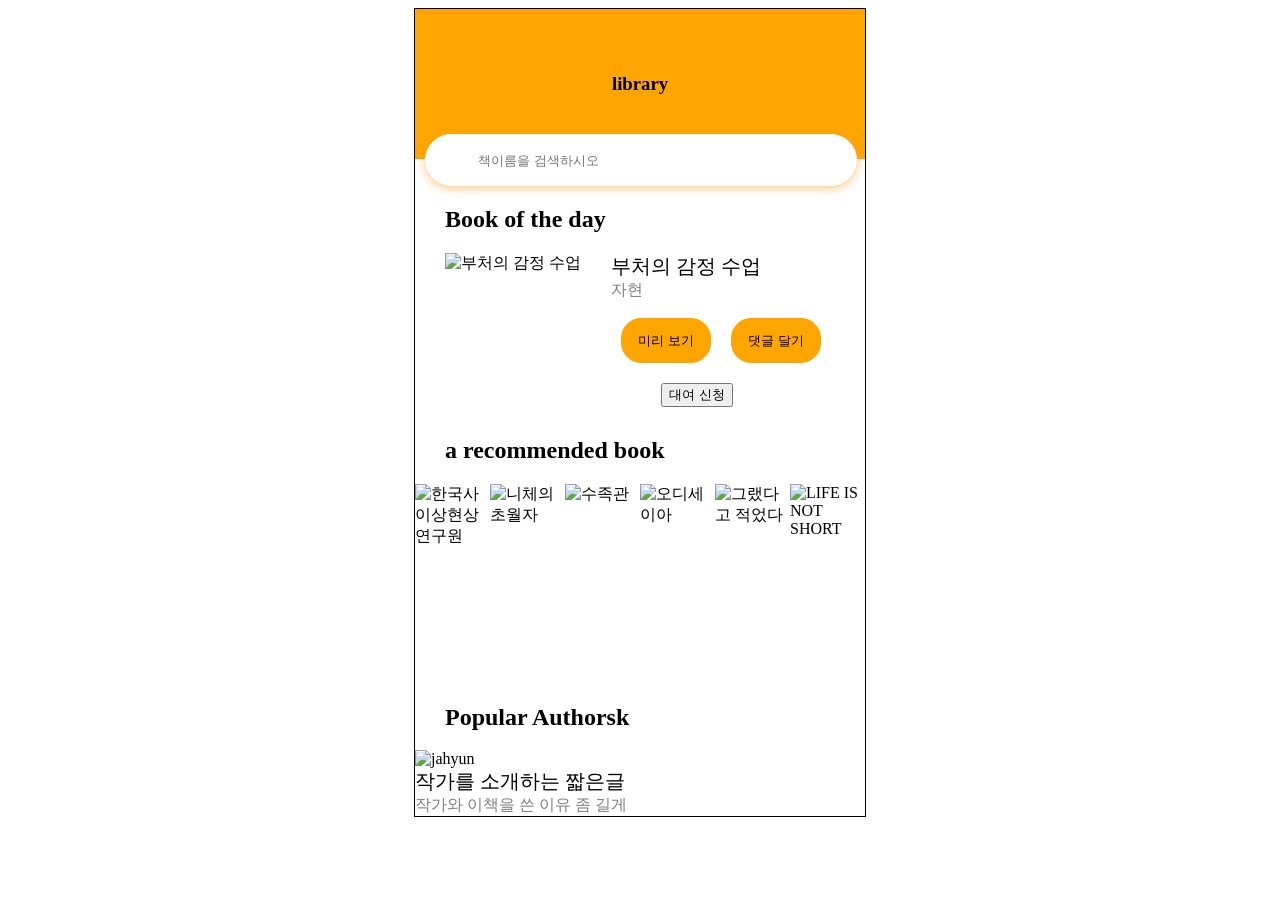
==== 05-library/index.html @ a482d732 "Style book action buttons" ====
<!DOCTYPE html>
<html lang="kr">
<head>
    <meta charset="UTF-8">
    <meta name="viewport" content="width=device-width, initial-scale=1.0">
    <title>Document</title>
    <link href="style.css" rel="stylesheet">
</head>
<body>
    <div class="container">
        <header>
            <h3>library</h3>
        </header>
        <main>
            <!-- 검색 -->
            <div class="search">
                <i class="fa-solid fa-magnifying-glass"></i>
                <input type="text" id="search" name="search" size="15" placeholder="책이름을 검색하시오" />
            </div>
            <!-- 오늘의 책 -->
            <div class="section">
                <h2>Book of the day</h2>
                <div class="section-list">
                    <div class="section-image"><img class="book-picture" src="images/buddha.jpg" alt="부처의 감정 수업"></div>
                    <div class="section-actions">
                        <p>부처의 감정 수업</p>
                        <span>자현</span>
                        <div class="section-but">
                            <button class="preview">미리 보기</button>
                            <button class="comment">댓글 달기</button>
                        </div>
                        <div class="section-icon">
                            <i class="fa-solid fa-bell"></i>
                            <button class="borrow">대여 신청</button>
                        </div>
                    </div>
                </div>    
            </div>
            <!-- 베스트 책 추천 -->
            <div class="slider">
                <h2>a recommended book</h2>
                <div class="slider-image">
                    <!--이미지 넣을 공간-->
                    <img class="book-picture" src="images/book1.jpg" alt="한국사 이상현상 연구원"/>
                    <img class="book-picture" src="images/book2.jpg" alt="니체의 초월자"/>
                    <img class="book-picture" src="images/book3.jpg" alt="수족관"/>
                    <img class="book-picture" src="images/book4.jpg" alt="오디세이아"/>
                    <img class="book-picture" src="images/book5.jpg" alt="그랬다고 적었다"/>
                    <img class="book-picture" src="images/book6.jpg" alt="LIFE IS NOT SHORT"/>
                </div>
            </div> 
        </main>
        <footer>
            <h2>Popular Authorsk</h2>
            <div class="footer-author">
                <img class="figure-picture" src="images/jahyun.jpg" alt="jahyun"/>
                <p>작가를 소개하는 짧은글</p>
                <span>작가와 이책을 쓴 이유 좀 길게</span>
            </div>
            
        </footer>
    </div>
    <script src="https://kit.fontawesome.com/ac1501784d.js" crossorigin="anonymous"></script>
</body>
</html>
---- 05-library/style.css ----
.container{
    width: 450px;
    margin: 0 auto;
    border: 1px solid black;
}

h2{
    margin-left: 30px;
}
header{
    width: 450px;
    height: 150px;
    background-color: orange;
    display: flex;
    justify-content: center;/*flex사용할경우 가로로 나열 즉 주축*/
    align-items: center;
    /* text-align: center; 텍스트 가운데 정렬*/
}

img{
    width: 150px;
    height: 200px;
}
input{
    width: 330px;
    height: 45px;
    border: none;
    outline: none;
}

/*  오늘의 책  */
.search{
    background-color: white;
    border-radius: 50px;
    border: 1px solid white;
    box-shadow: 0 2px 10px rgba(255, 160, 36, 0.61);
    width: 430px;
    height: 50px;
    display: flex;
    align-items: center;
    margin-top: -25px;
    margin-left: 10px;
}
span{
    color: gray;
}
.section-but{
    width: 220px;
    height: 80px;
    display: flex;
    justify-content: center;
    align-items: center;
    
}
.preview{
    width: 90px;
    height: 45px;
    margin: 10px;
    border-radius: 20px;
    background-color: orange;
    border: 1px solid orange;
}
.comment{
   width: 90px;
    height: 45px;
    margin: 10px; 
    border-radius: 20px;
    background-color: orange;
    border: 1px solid orange;
}
i{
    margin: 0 25px;
    color:orangered;
    font-size: 20px;
}
.section-list{
    margin-left: 30px;
    display: flex;
    
}
.section-image{
    margin-right: 30px;
    
}
.section-actions{
    margin-bottom: 10px;
}
p{
    margin: auto;
    font-size: 20px;
}
.section-but{

}
.slider-image{
    display: flex;
}
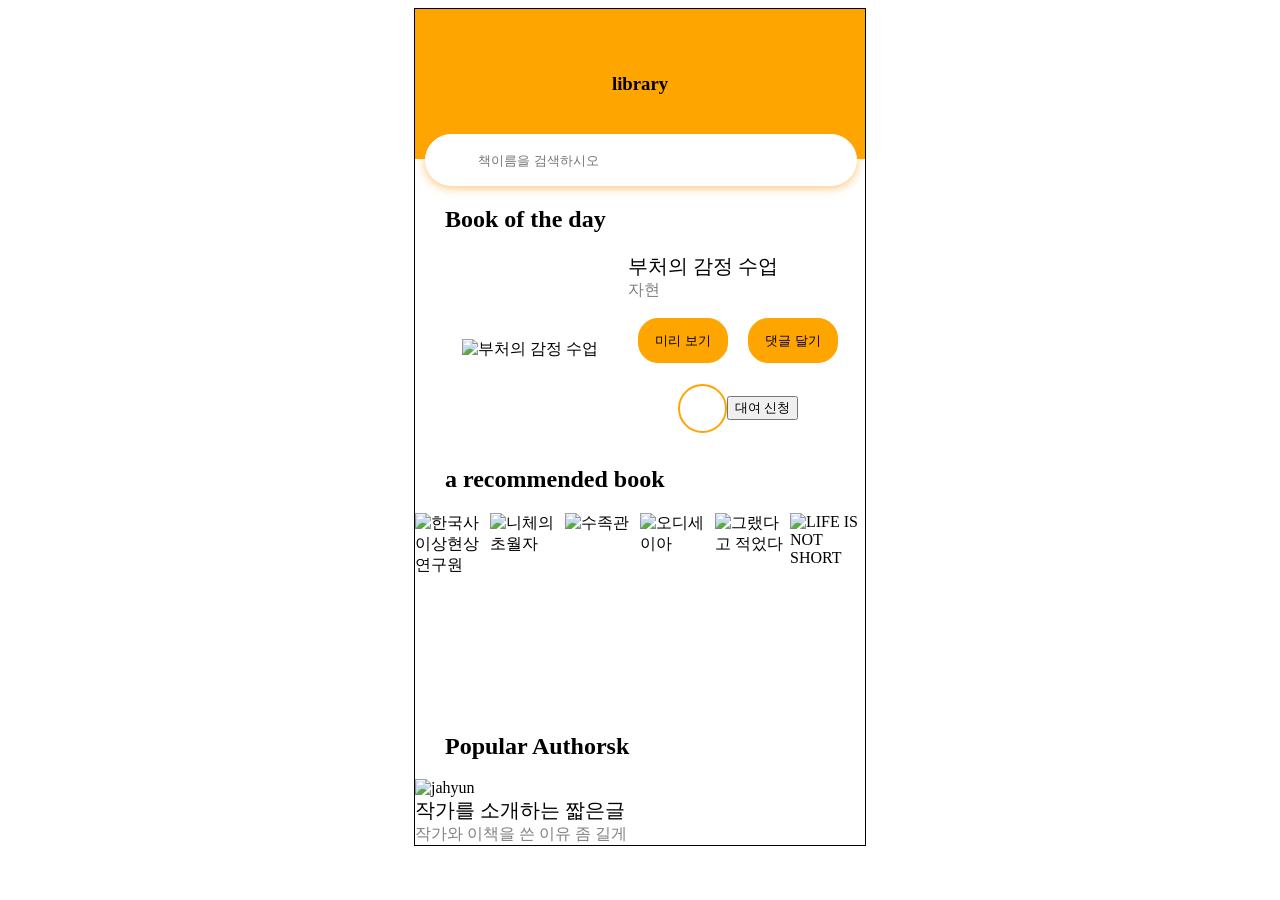
==== commit 1f26acfa: "Style book action button and notification icon" ====
--- a/05-library/index.html
+++ b/05-library/index.html
@@ -30,7 +30,9 @@
                             <button class="comment">댓글 달기</button>
                         </div>
                         <div class="section-icon">
-                            <i class="fa-solid fa-bell"></i>
+                            <span class="bell-circle">
+                                <i class="fa-solid fa-bell"></i>
+                            </span>
                             <button class="borrow">대여 신청</button>
                         </div>
                     </div>
--- a/05-library/style.css
+++ b/05-library/style.css
@@ -16,7 +16,10 @@
     align-items: center;
     /* text-align: center; 텍스트 가운데 정렬*/
 }
-
+i{
+    color:orangered;
+    font-size: 20px;
+}
 img{
     width: 150px;
     height: 200px;
@@ -26,6 +29,9 @@
     height: 45px;
     border: none;
     outline: none;
+}
+.fa-magnifying-glass{
+    margin: 0 25px;
 }
 
 /*  오늘의 책  */
@@ -50,7 +56,6 @@
     display: flex;
     justify-content: center;
     align-items: center;
-    
 }
 .preview{
     width: 90px;
@@ -68,14 +73,33 @@
     background-color: orange;
     border: 1px solid orange;
 }
-i{
-    margin: 0 25px;
-    color:orangered;
-    font-size: 20px;
+.section-icon{
+    width: 220px;
+    height: 55px;
+    display: flex;
+    justify-content: center;
+    align-items: center;
 }
+.bell-circle {
+    width: 45px;
+    height: 45px;
+    border: 2px solid orange;
+    border-radius: 50%;
+    display: flex;
+    justify-content: center;
+    align-items: center;
+}
+
+.bell-circle i {
+    margin: 0;
+    font-size: 25px;
+}
+
 .section-list{
     margin-left: 30px;
     display: flex;
+    justify-content: center;
+    align-items: center;
     
 }
 .section-image{
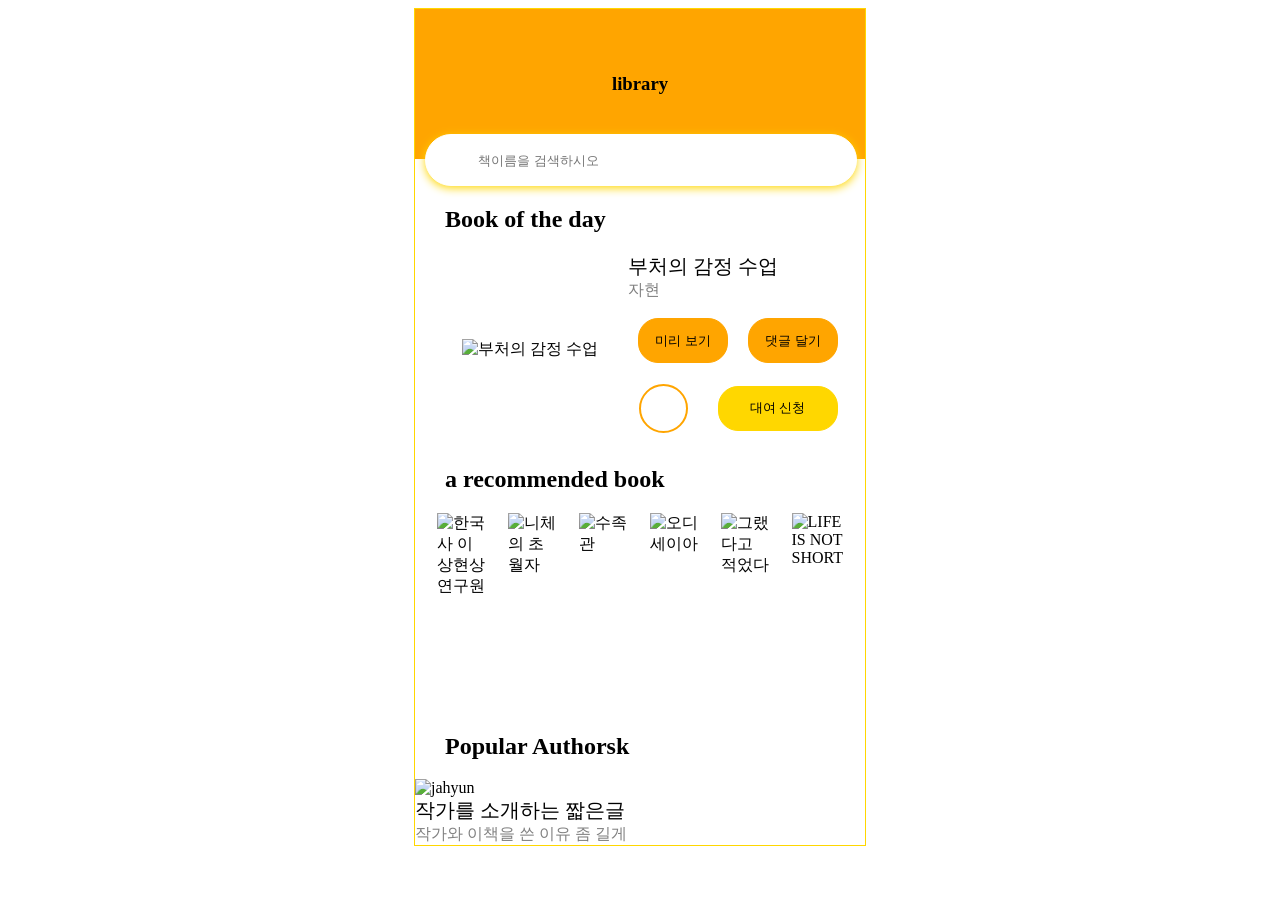
==== commit f5fd621f: "Style book images and position navigation arrows" ====
--- a/05-library/index.html
+++ b/05-library/index.html
@@ -39,17 +39,19 @@
                 </div>    
             </div>
             <!-- 베스트 책 추천 -->
+             <h2>a recommended book</h2>
             <div class="slider">
-                <h2>a recommended book</h2>
-                <div class="slider-image">
-                    <!--이미지 넣을 공간-->
-                    <img class="book-picture" src="images/book1.jpg" alt="한국사 이상현상 연구원"/>
-                    <img class="book-picture" src="images/book2.jpg" alt="니체의 초월자"/>
-                    <img class="book-picture" src="images/book3.jpg" alt="수족관"/>
-                    <img class="book-picture" src="images/book4.jpg" alt="오디세이아"/>
-                    <img class="book-picture" src="images/book5.jpg" alt="그랬다고 적었다"/>
-                    <img class="book-picture" src="images/book6.jpg" alt="LIFE IS NOT SHORT"/>
-                </div>
+                <button class="prev"><i class="fa-solid fa-chevron-left"></i></button>
+                    <div class="slider-image">
+                        <!--이미지 넣을 공간-->
+                        <img class="book-picture" src="images/book1.jpg" alt="한국사 이상현상 연구원"/>
+                        <img class="book-picture" src="images/book2.jpg" alt="니체의 초월자"/>
+                        <img class="book-picture" src="images/book3.jpg" alt="수족관"/>
+                        <img class="book-picture" src="images/book4.jpg" alt="오디세이아"/>
+                        <img class="book-picture" src="images/book5.jpg" alt="그랬다고 적었다"/>
+                        <img class="book-picture" src="images/book6.jpg" alt="LIFE IS NOT SHORT"/>
+                    </div>
+                <button class="next"><i class="fa-solid fa-chevron-right"></i></button>
             </div> 
         </main>
         <footer>
--- a/05-library/style.css
+++ b/05-library/style.css
@@ -1,7 +1,7 @@
 .container{
     width: 450px;
     margin: 0 auto;
-    border: 1px solid black;
+    border: 1px solid gold;
 }
 
 h2{
@@ -39,7 +39,7 @@
     background-color: white;
     border-radius: 50px;
     border: 1px solid white;
-    box-shadow: 0 2px 10px rgba(255, 160, 36, 0.61);
+    box-shadow: 0 2px 10px gold;
     width: 430px;
     height: 50px;
     display: flex;
@@ -88,13 +88,22 @@
     display: flex;
     justify-content: center;
     align-items: center;
+    margin-left: 10px;
 }
 
 .bell-circle i {
     margin: 0;
     font-size: 25px;
 }
-
+.borrow{
+    width: 120px;
+    height: 45px;
+    margin: 10px; 
+    border-radius: 20px;
+    background-color: gold;
+    border: 1px solid gold;
+    margin-left: 30px;
+}
 .section-list{
     margin-left: 30px;
     display: flex;
@@ -116,6 +125,27 @@
 .section-but{
 
 }
+/*  베스트 책 추천 */
+
+.slider {
+    display: flex;
+    align-items: center;
+}
+
 .slider-image{
     display: flex;
+    overflow-x: auto;  /* 가로로 스크롤 가능하게 함 */
 }
+
+.slider-image img{
+    margin: 0 10px;
+}
+.prev,
+.next {
+    border: none;
+    background: none;
+}
+.prev i,
+.next i{
+    font-size: 25px;
+}
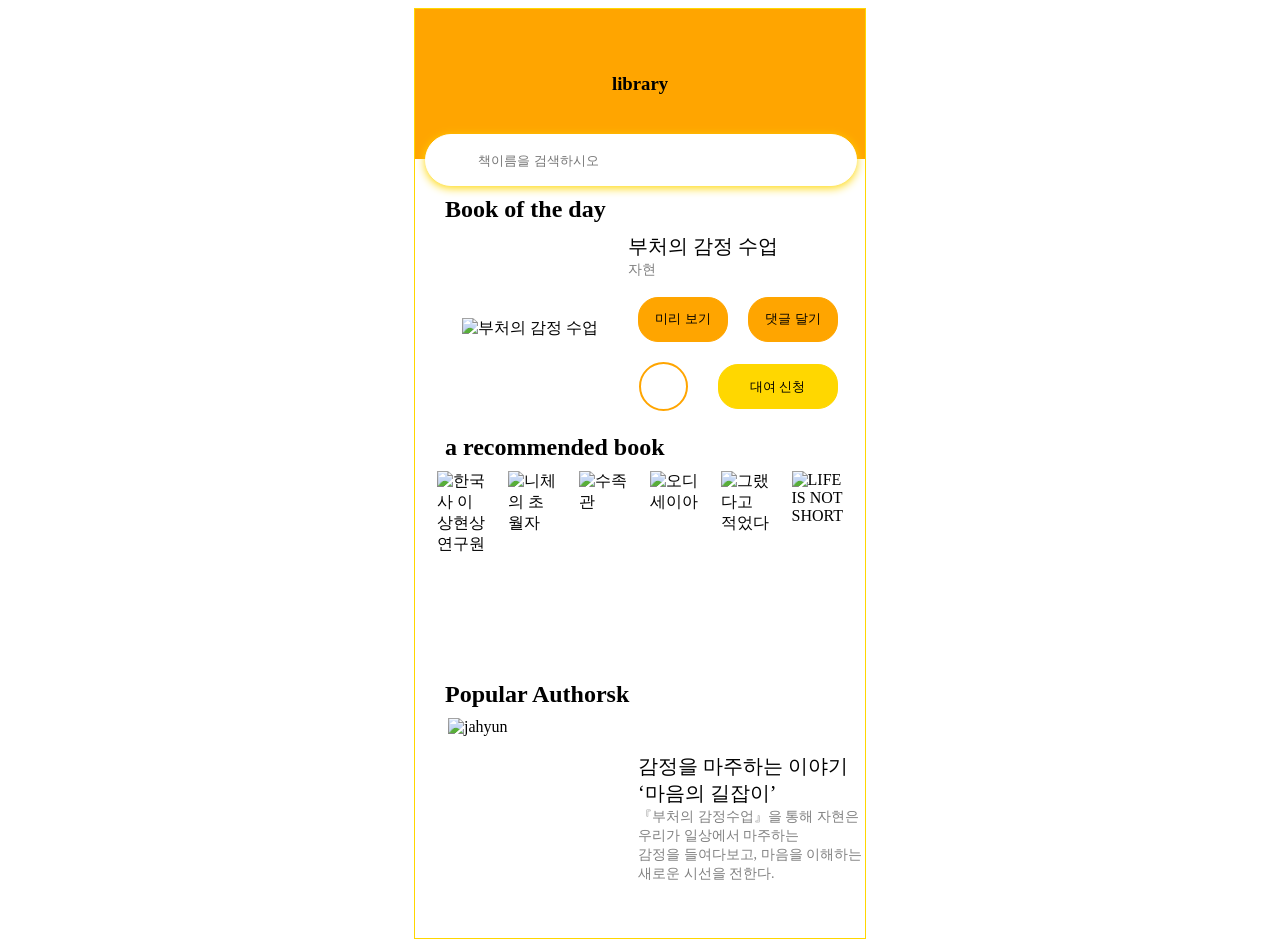
==== commit 3887ffb1: "Complete library page layout" ====
--- a/05-library/index.html
+++ b/05-library/index.html
@@ -58,8 +58,10 @@
             <h2>Popular Authorsk</h2>
             <div class="footer-author">
                 <img class="figure-picture" src="images/jahyun.jpg" alt="jahyun"/>
-                <p>작가를 소개하는 짧은글</p>
-                <span>작가와 이책을 쓴 이유 좀 길게</span>
+                    <div class="footer-text">
+                    <p>감정을 마주하는 이야기<br>‘마음의 길잡이’</p>
+                    <span>『부처의 감정수업』을 통해 자현은 <br>우리가 일상에서 마주하는<br>감정을 들여다보고, 마음을 이해하는<br>새로운 시선을 전한다.</span>
+                </div>
             </div>
             
         </footer>
--- a/05-library/style.css
+++ b/05-library/style.css
@@ -5,7 +5,10 @@
 }
 
 h2{
+    margin: 0 auto;
     margin-left: 30px;
+    margin-top: 10px;
+    margin-bottom: 10px;
 }
 header{
     width: 450px;
@@ -21,7 +24,7 @@
     font-size: 20px;
 }
 img{
-    width: 150px;
+    width: 170px;
     height: 200px;
 }
 input{
@@ -49,6 +52,7 @@
 }
 span{
     color: gray;
+    font-size: 14px;
 }
 .section-but{
     width: 220px;
@@ -148,4 +152,15 @@
 .prev i,
 .next i{
     font-size: 25px;
+}
+/* 작가소개글 */
+.footer-author{
+    margin-left: 30px;
+    padding-bottom: 20px;
+    display: flex;
+    justify-content: center;
+    align-items: center;
+}
+.footer-text{
+    margin-left: 20px;
 }
